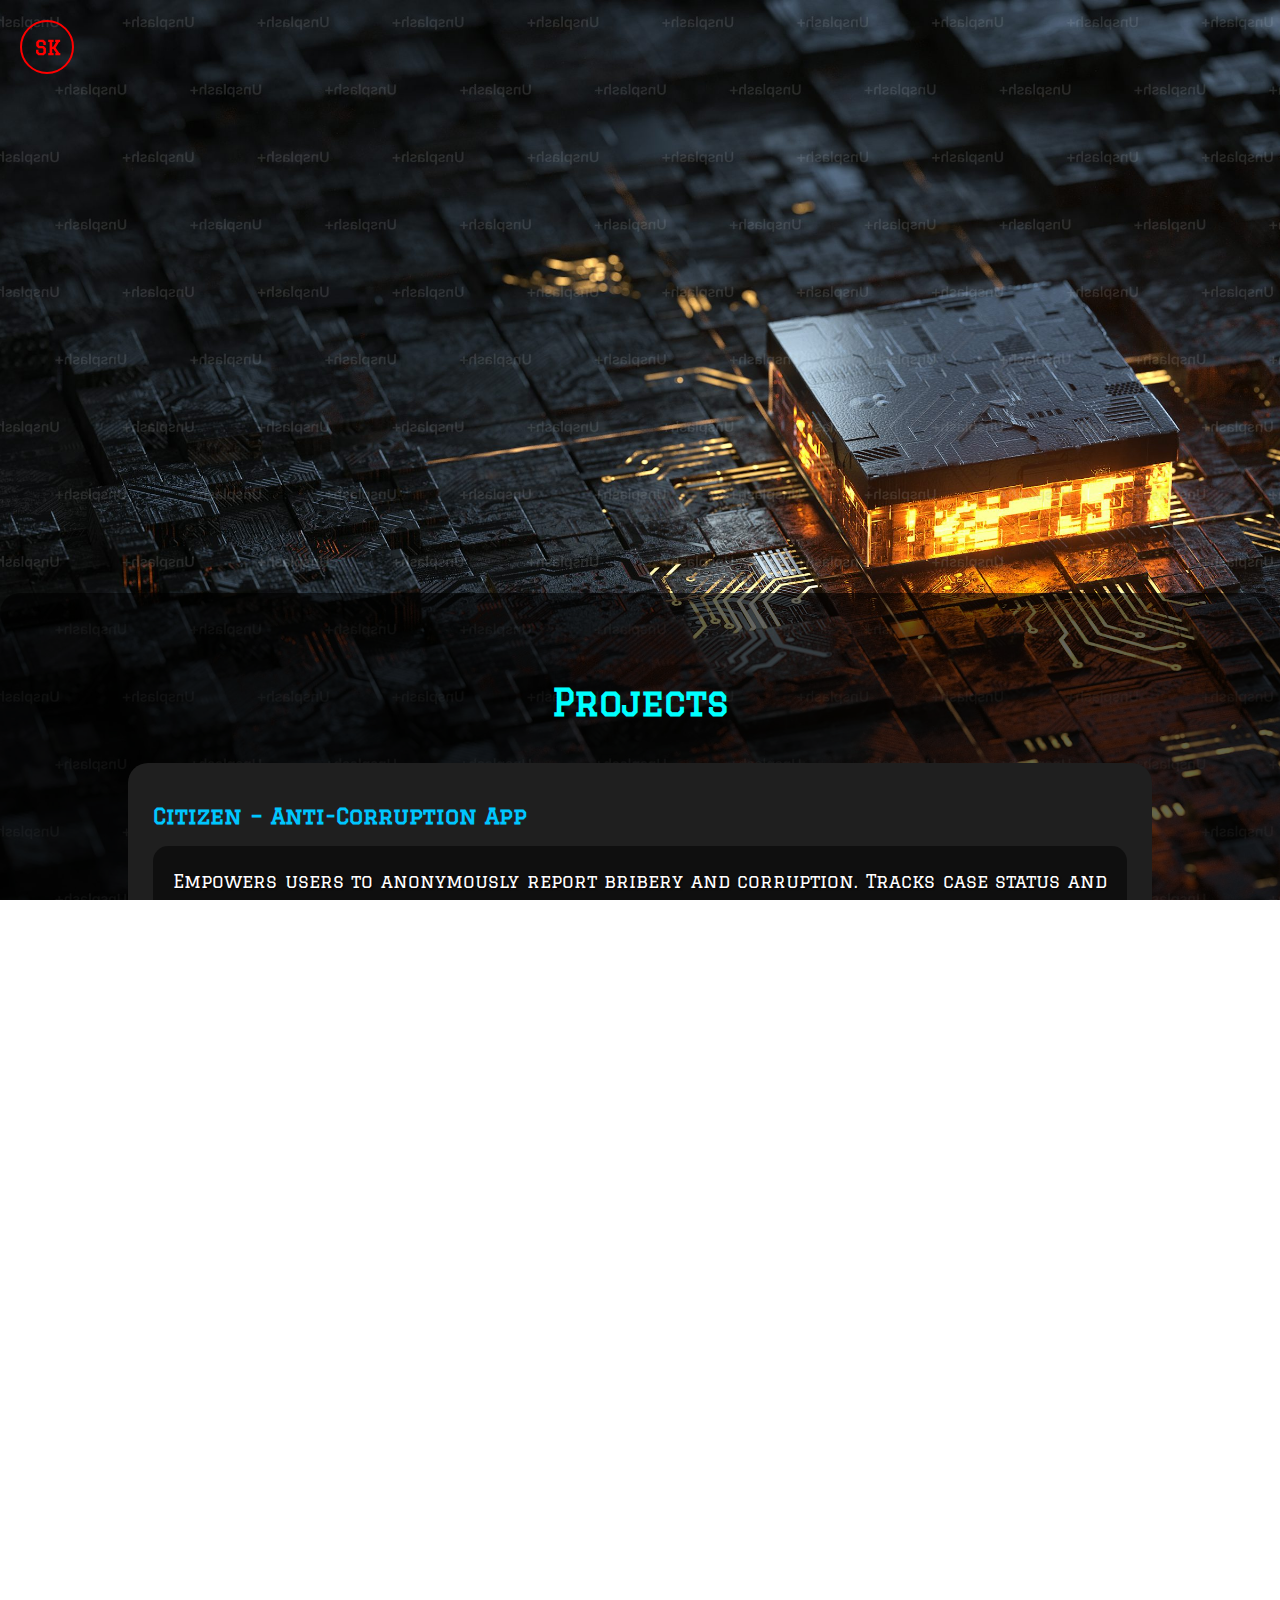
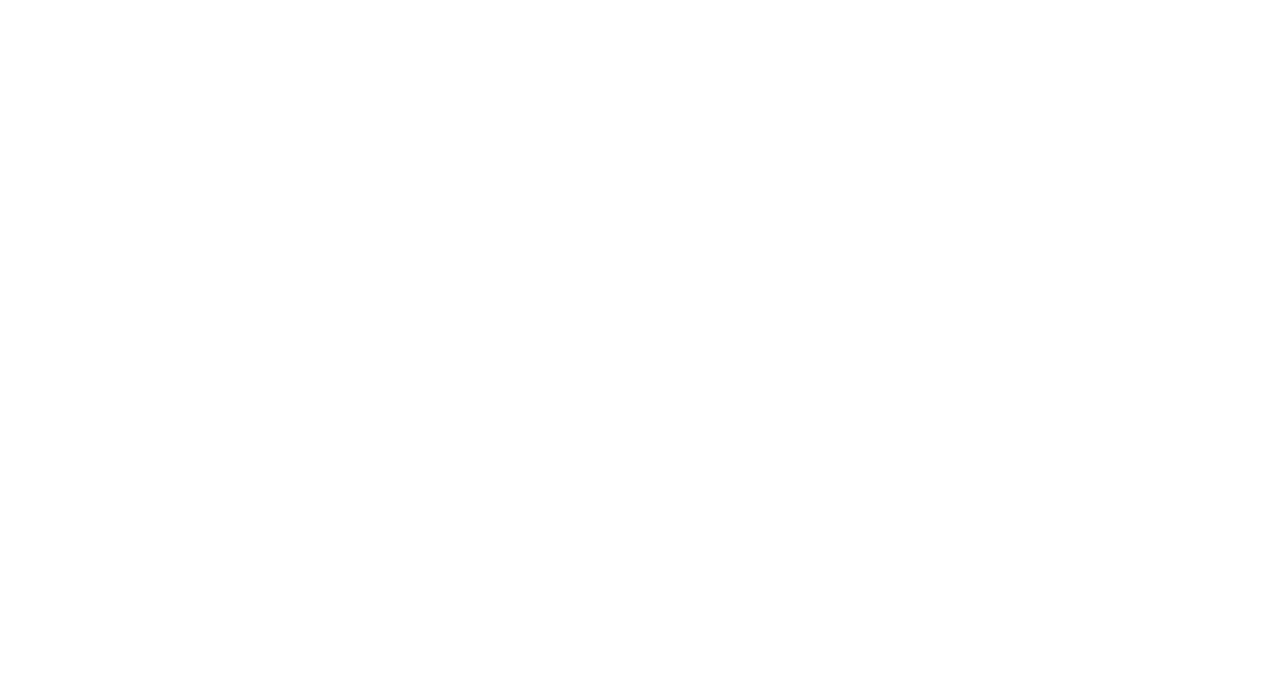
==== about.html @ 1c2001ba "Update about.html" ====
<!DOCTYPE html>
<html lang="en">

<head>
    <meta charset="UTF-8" />
    <meta name="viewport" content="width=device-width, initial-scale=1.0" />
    <title>Santhosh Selva | Portfolio</title>
    <link href="https://fonts.googleapis.com/css2?family=Graduate&display=swap" rel="stylesheet" />
    <style>
        html,
        body {
            margin: 0;
            padding: 0;
            height: 100%;
            background: url('back.jpg') no-repeat center center fixed;
            background-size: cover;
            font-family: 'Graduate', sans-serif;
            overflow-x: hidden;
            color: white;
            scroll-behavior: smooth;
        }
        
        .logo {
            position: fixed;
            top: 20px;
            left: 20px;
            z-index: 9999;
        }
        
        .circle-nav {
            display: flex;
            align-items: center;
            justify-content: center;
            width: 50px;
            height: 50px;
            border-radius: 50%;
            border: 2px solid #ff0000;
            color: #ff0000;
            font-size: 20px;
            font-weight: bold;
            text-decoration: none;
            background: transparent;
        }
        
        .header {
            text-align: center;
            padding-top: 100px;
            animation: slideUp 2s ease-out forwards;
            opacity: 0;
        }
        
        @keyframes slideUp {
            0% {
                transform: translateY(100px);
                opacity: 0;
            }
            100% {
                transform: translateY(0);
                opacity: 1;
            }
        }
        
        h1 {
            font-size: 3.5rem;
            margin: 0;
            text-shadow: 2px 2px 5px black;
        }
        
        h3 {
            margin-top: 15px;
            font-size: 1.4rem;
        }
        
        .highlight {
            color: #00FFFF;
        }
        
        .content {
            padding: 0 10%;
            margin-top: 40px;
            animation: fadeIn 2s ease 2s forwards;
            opacity: 0;
        }
        
        @keyframes fadeIn {
            to {
                opacity: 1;
            }
        }
        
        p {
            font-size: 1.1rem;
            line-height: 1.8;
            text-align: justify;
            background: rgba(0, 0, 0, 0.5);
            padding: 20px;
            border-radius: 15px;
            text-shadow: 1px 1px 2px black;
        }
        
        .scroll-link {
            display: inline-block;
            margin-top: 20px;
            font-size: 18px;
            color: #00FFFF;
            text-decoration: underline;
            text-align: center;
            transition: color 0.3s;
        }
        
        .scroll-link:hover {
            color: #ffcc00;
        }
        
        .projects-section {
            padding: 60px 10%;
            margin-top: 60px;
            background: rgba(0, 0, 0, 0.6);
            border-radius: 20px;
        }
        
        .projects-section h2 {
            text-align: center;
            font-size: 36px;
            margin-bottom: 40px;
            color: #00FFFF;
        }
        
        .project-card {
            background-color: #1f1f1f;
            padding: 25px;
            border-radius: 20px;
            margin-bottom: 20px;
        }
        
        .project-card h3 {
            color: #00c6ff;
            margin-bottom: 10px;
        }
        
        @media screen and (max-width: 768px) {
            h1 {
                font-size: 2.5rem;
            }
            h3 {
                font-size: 1.1rem;
            }
            .circle-nav {
                width: 40px;
                height: 40px;
                font-size: 16px;
            }
            p {
                font-size: 1rem;
                padding: 15px;
            }
            .projects-section h2 {
                font-size: 28px;
            }
        }
    </style>
</head>

<body>

    <!-- Fixed SK logo -->
    <div class="logo">
        <a href="index.html" class="circle-nav">SK</a>
    </div>

    <!-- Header -->
    <div class="header">
        <h1>SANTHOSH KUMAR</h1>
        <h3><span class="highlight">AIDS Student</span> | <span class="highlight">Developer</span> | <span class="highlight">Music Composer</span></h3>
    </div>

    <!-- About Section -->
    <div class="content" id="about">
        <p>
            Hello! I'm Santhosh Selva, a passionate engineering student currently in my pre-final year. I have a deep interest in technology, innovation, and making a positive impact on society...
            <br><br> I aim to use my skills to create meaningful solutions that benefit society and help solve real-world problems. In all my professional endeavors, I prioritize collaboration, creativity, and making a tangible difference.
        </p>

        <!-- Scroll to Projects Button -->
        <div style="text-align: center;">
            <a href="#projects" class="scroll-link">View My Projects ↓</a>
        </div>
    </div>

    <!-- Projects Section -->
    <div class="projects-section" id="projects">
        <h2>Projects</h2>

        <div class="project-card">
            <h3>Citizen – Anti-Corruption App</h3>
            <p>Empowers users to anonymously report bribery and corruption. Tracks case status and ensures privacy.</p>
        </div>

        <div class="project-card">
            <h3>Aadhaar-Linked Alcohol Regulation System</h3>
            <p>Biometric system to limit alcohol purchases based on health safety and consumption history.</p>
        </div>

        <div class="project-card">
            <h3>Edu Guard – College Info Chatbot</h3>
            <p>Web app chatbot helping students find colleges by fee, placements, hostel, food, etc., with real-time updates.</p>
        </div>

        <div class="project-card">
            <h3>Nilam – Farmer to Customer App</h3>
            <p>Connects farmers with local customers directly. Allows farmers to set prices and post produce details.</p>
        </div>

        <div class="project-card">
            <h3>Traffic Monitoring Demo</h3>
            <p>Camera-based traffic demo to visualize and present smart traffic control ideas for hackathons/judges.</p>
        </div>

        <div class="project-card">
            <h3>Deepfake Detection Model <span style="color: #ff9800;">(In Progress)</span></h3>
            <p>AI model idea to identify manipulated media and differentiate real from deepfake videos.</p>
        </div>
    </div>

</body>

</html>
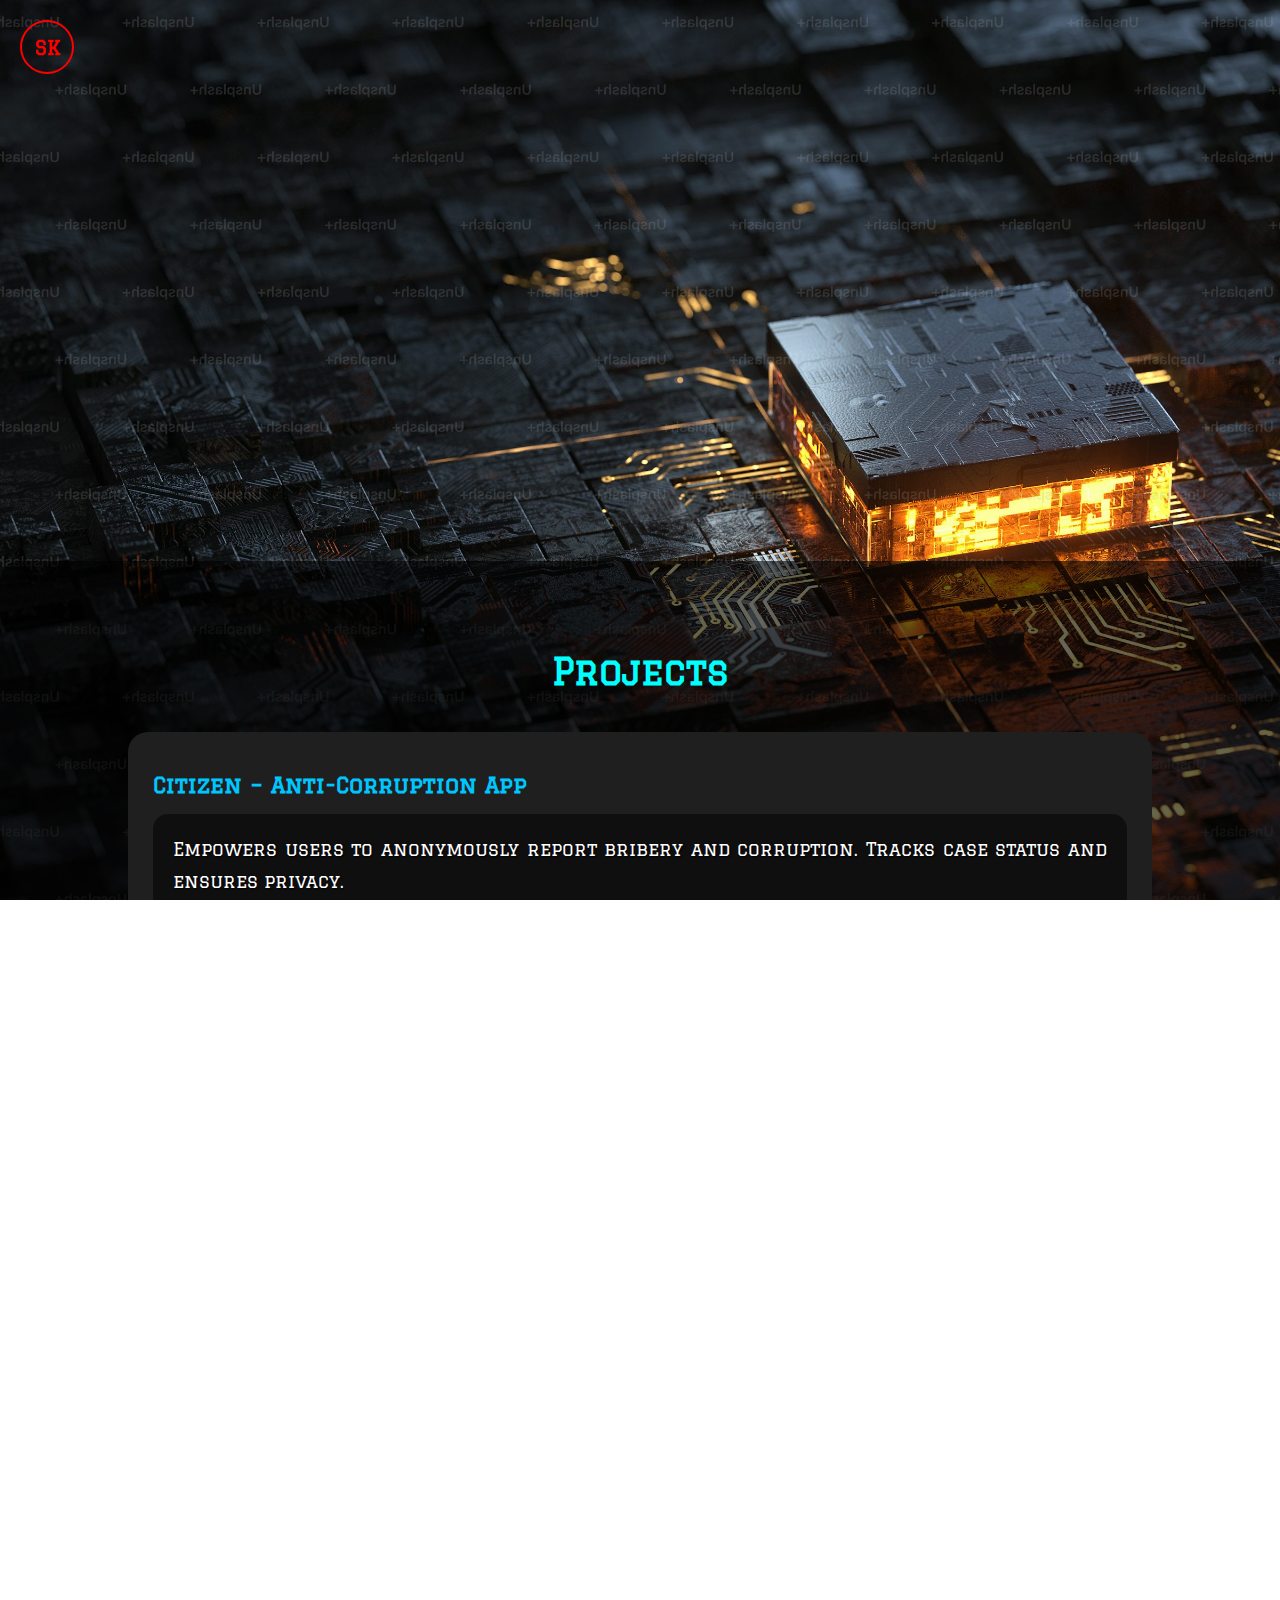
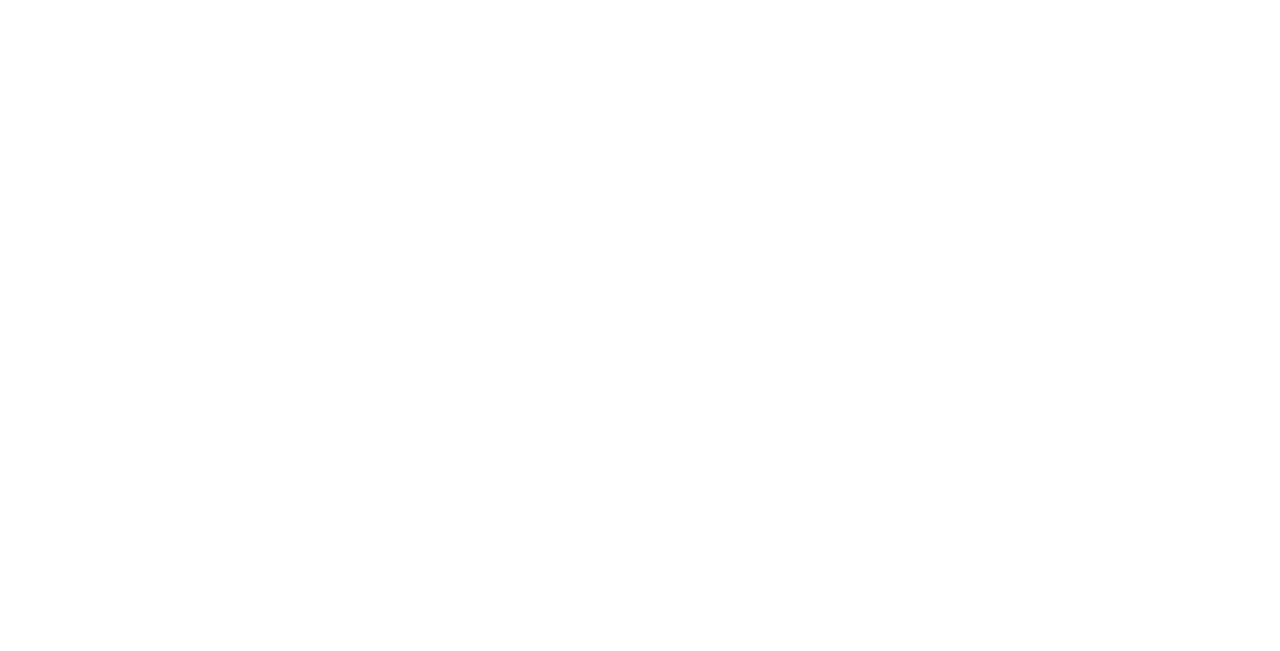
==== commit e9402961: "Update about.html" ====
--- a/about.html
+++ b/about.html
@@ -177,8 +177,8 @@
     <!-- About Section -->
     <div class="content" id="about">
         <p>
-            Hello! I'm Santhosh Selva, a passionate engineering student currently in my pre-final year. I have a deep interest in technology, innovation, and making a positive impact on society...
-            <br><br> I aim to use my skills to create meaningful solutions that benefit society and help solve real-world problems. In all my professional endeavors, I prioritize collaboration, creativity, and making a tangible difference.
+            Hello! I'm Santhosh, a passionate engineering student currently in my pre-final year. I have a deep interest in technology, innovation, and making a positive impact on society...
+            <br><br> I aim to use my skills to create meaningful solutions that benefit society and help solve real-world problems. I prioritize collaboration, creativity, and making a tangible difference.
         </p>
 
         <!-- Scroll to Projects Button -->
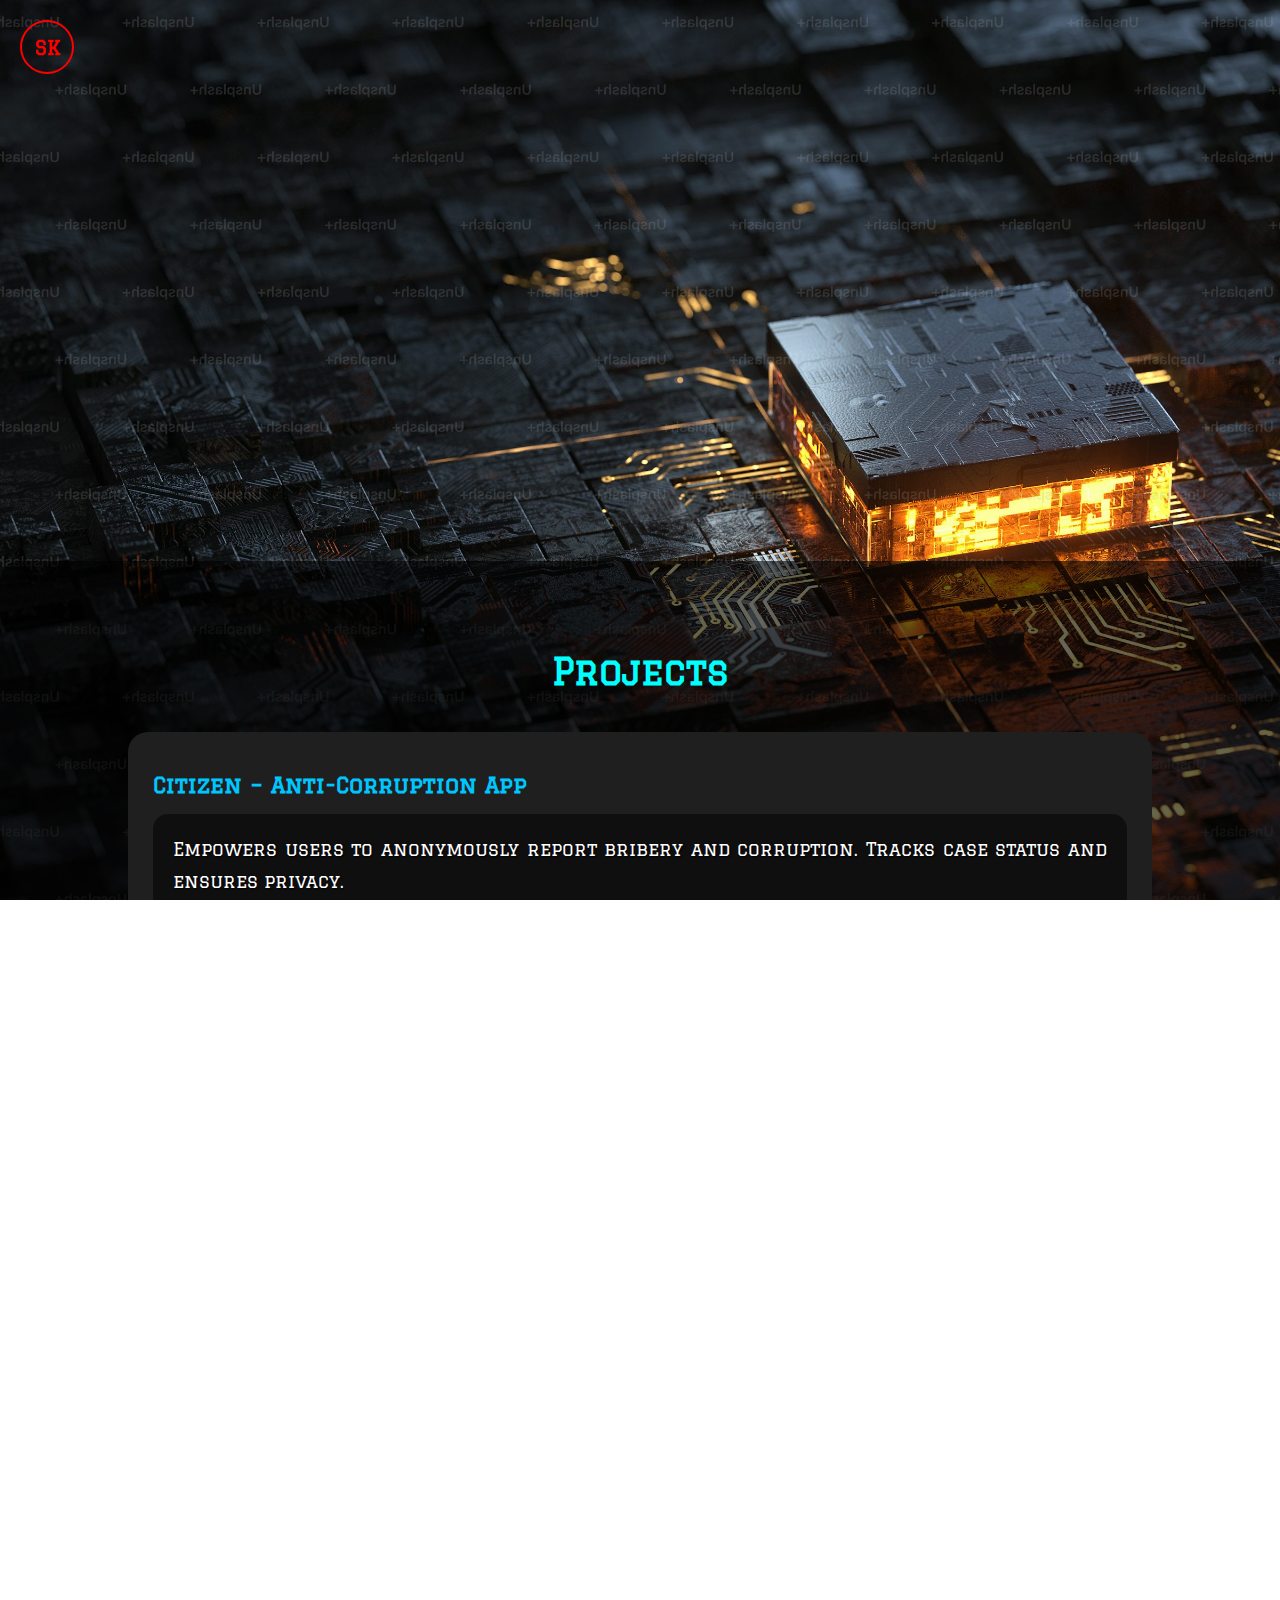
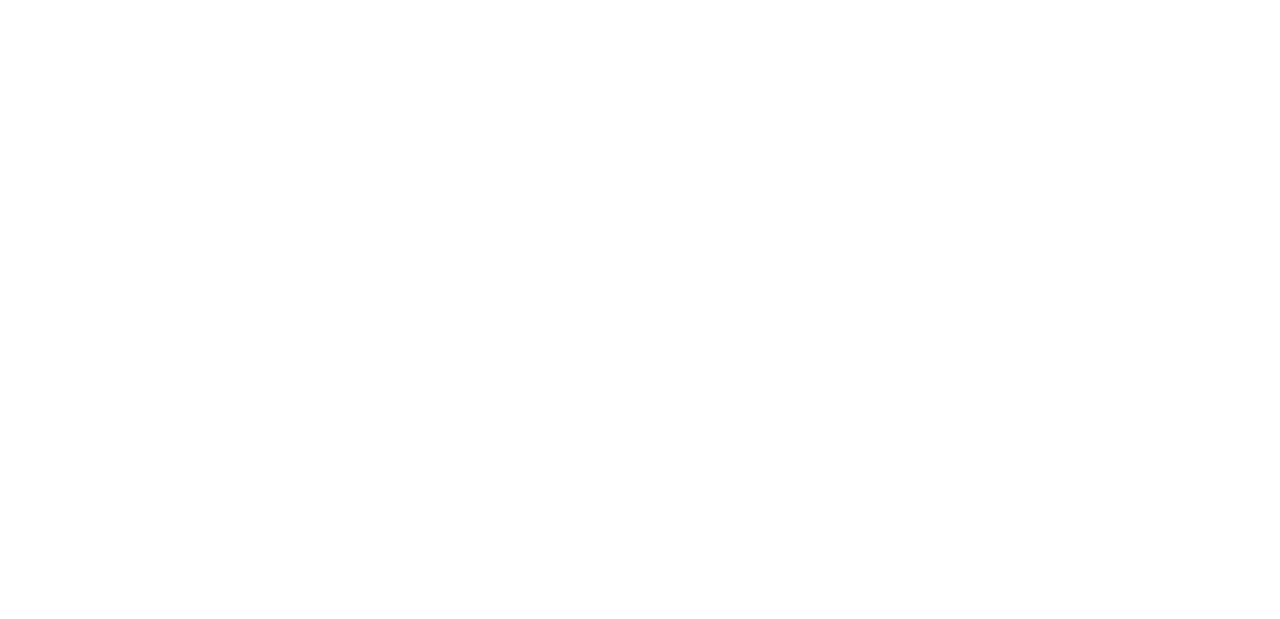
==== commit f3b59d01: "Update about.html" ====
--- a/about.html
+++ b/about.html
@@ -213,7 +213,7 @@
 
         <div class="project-card">
             <h3>Traffic Monitoring Demo</h3>
-            <p>Camera-based traffic demo to visualize and present smart traffic control ideas for hackathons/judges.</p>
+            <p>Camera-based traffic demo to visualize and present smart traffic control</p>
         </div>
 
         <div class="project-card">
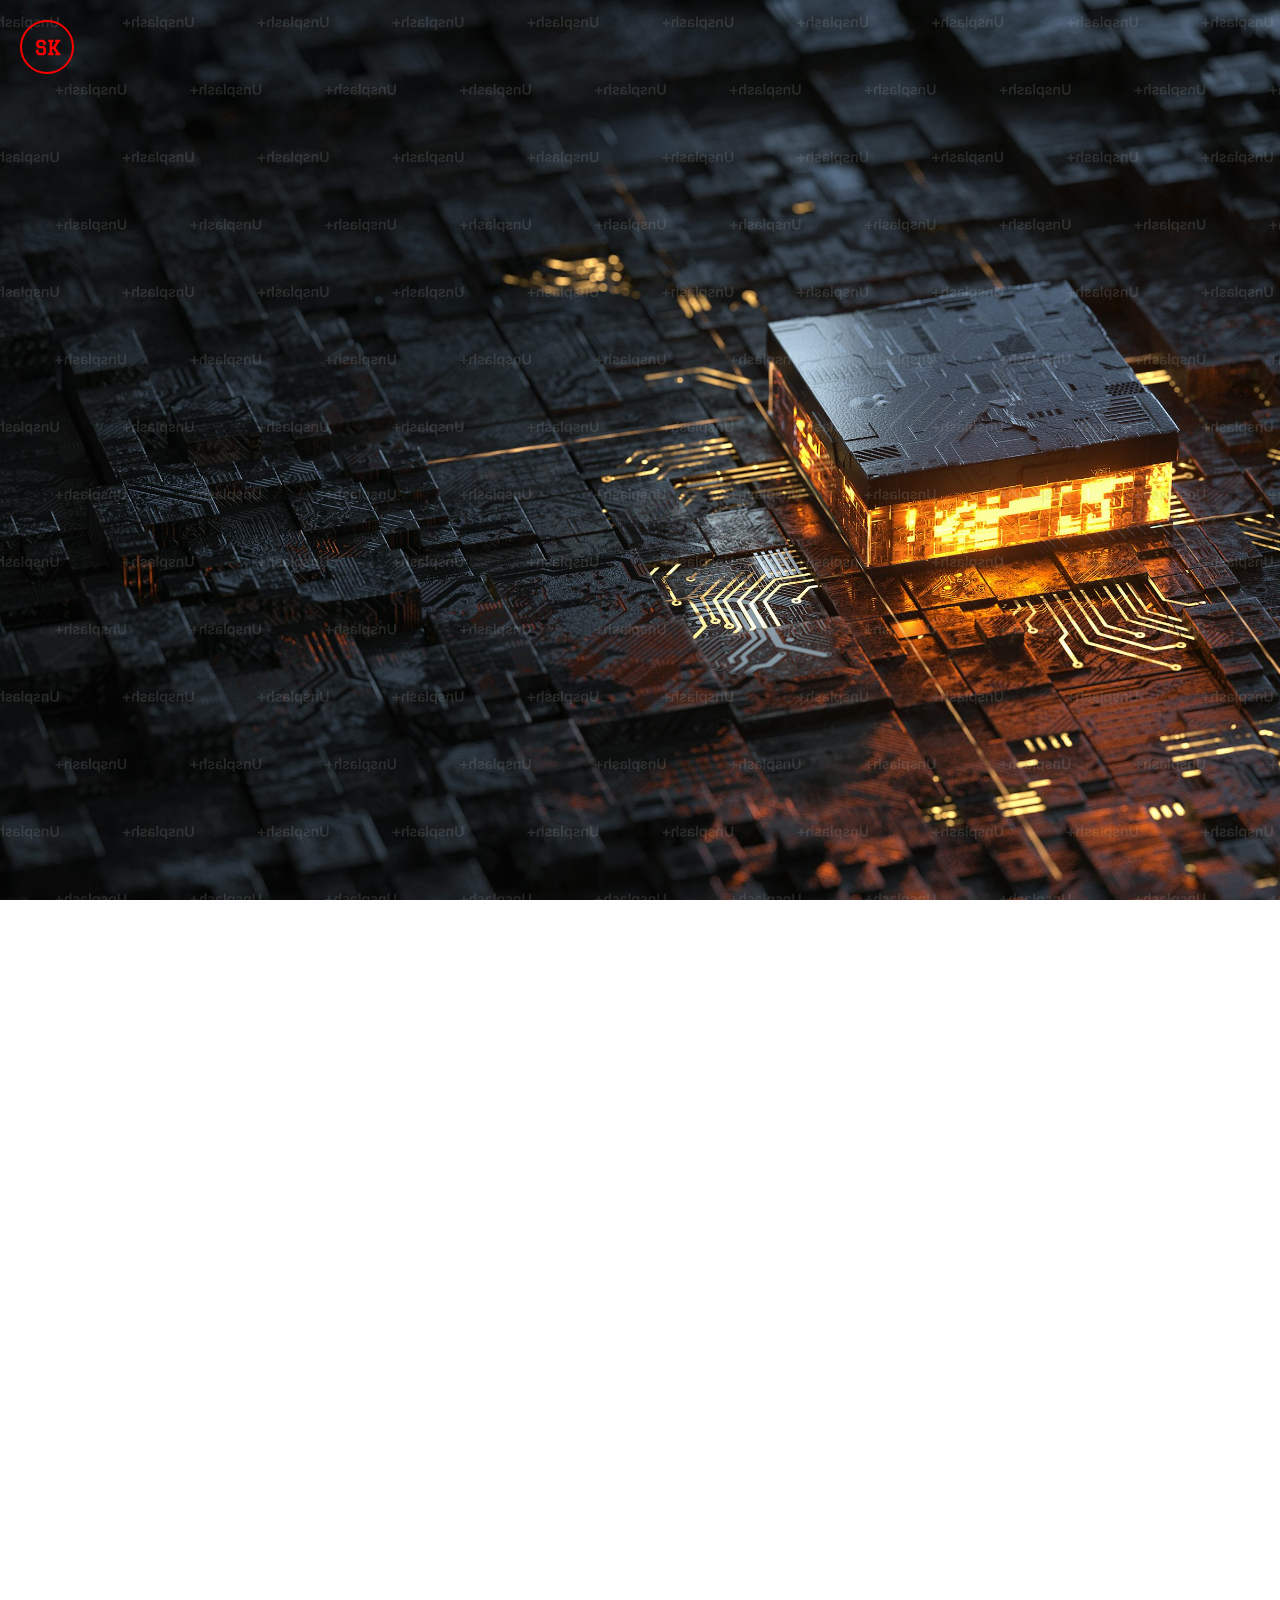
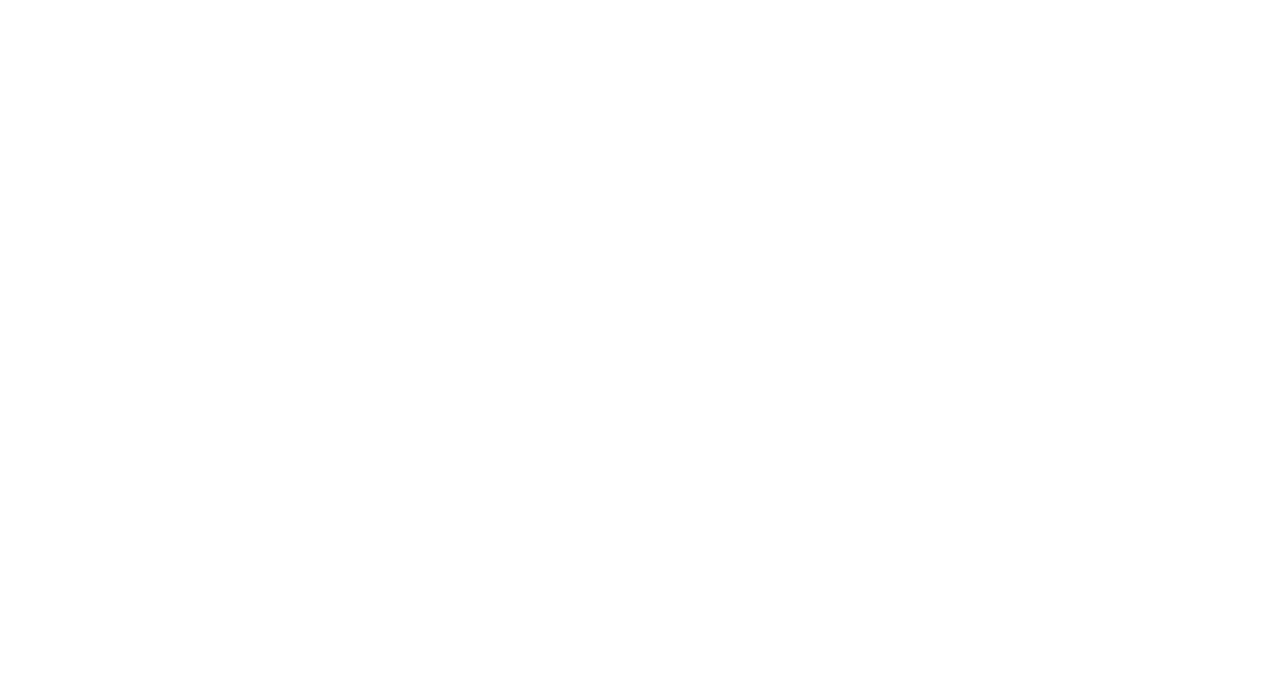
==== commit cd8671c6: "Update about.html" ====
--- a/about.html
+++ b/about.html
@@ -111,12 +111,26 @@
         .scroll-link:hover {
             color: #ffcc00;
         }
+        /* Projects Section Styling */
         
         .projects-section {
             padding: 60px 10%;
             margin-top: 60px;
             background: rgba(0, 0, 0, 0.6);
             border-radius: 20px;
+            animation: floatSection 2s ease-out forwards;
+            opacity: 0;
+        }
+        
+        @keyframes floatSection {
+            0% {
+                transform: translateY(50px);
+                opacity: 0;
+            }
+            100% {
+                transform: translateY(0);
+                opacity: 1;
+            }
         }
         
         .projects-section h2 {
@@ -131,6 +145,19 @@
             padding: 25px;
             border-radius: 20px;
             margin-bottom: 20px;
+            animation: floatProject 1s ease-in-out infinite;
+        }
+        
+        @keyframes floatProject {
+            0% {
+                transform: translateY(0px);
+            }
+            50% {
+                transform: translateY(-8px);
+            }
+            100% {
+                transform: translateY(0px);
+            }
         }
         
         .project-card h3 {
@@ -158,6 +185,21 @@
                 font-size: 28px;
             }
         }
+        
+        .project-card {
+            background-color: #1f1f1f;
+            padding: 25px;
+            border-radius: 20px;
+            margin-bottom: 20px;
+            animation: floatProject 4s ease-in-out infinite;
+            transition: transform 0.3s ease, box-shadow 0.3s ease;
+        }
+        
+        .project-card:hover,
+        .project-card:active {
+            transform: scale(1.03);
+            box-shadow: 0 0 25px #00ffff80;
+        }
     </style>
 </head>
 
@@ -177,8 +219,8 @@
     <!-- About Section -->
     <div class="content" id="about">
         <p>
-            Hello! I'm Santhosh, a passionate engineering student currently in my pre-final year. I have a deep interest in technology, innovation, and making a positive impact on society...
-            <br><br> I aim to use my skills to create meaningful solutions that benefit society and help solve real-world problems. I prioritize collaboration, creativity, and making a tangible difference.
+            Hello! I'm Santhosh Selva, a passionate engineering student currently in my pre-final year. I have a deep interest in technology, innovation, and making a positive impact on society...
+            <br><br> I aim to use my skills to create meaningful solutions that benefit society and help solve real-world problems. In all my professional endeavors, I prioritize collaboration, creativity, and making a tangible difference.
         </p>
 
         <!-- Scroll to Projects Button -->
@@ -213,7 +255,7 @@
 
         <div class="project-card">
             <h3>Traffic Monitoring Demo</h3>
-            <p>Camera-based traffic demo to visualize and present smart traffic control</p>
+            <p>Camera-based traffic demo to visualize and present smart traffic control ideas for hackathons/judges.</p>
         </div>
 
         <div class="project-card">
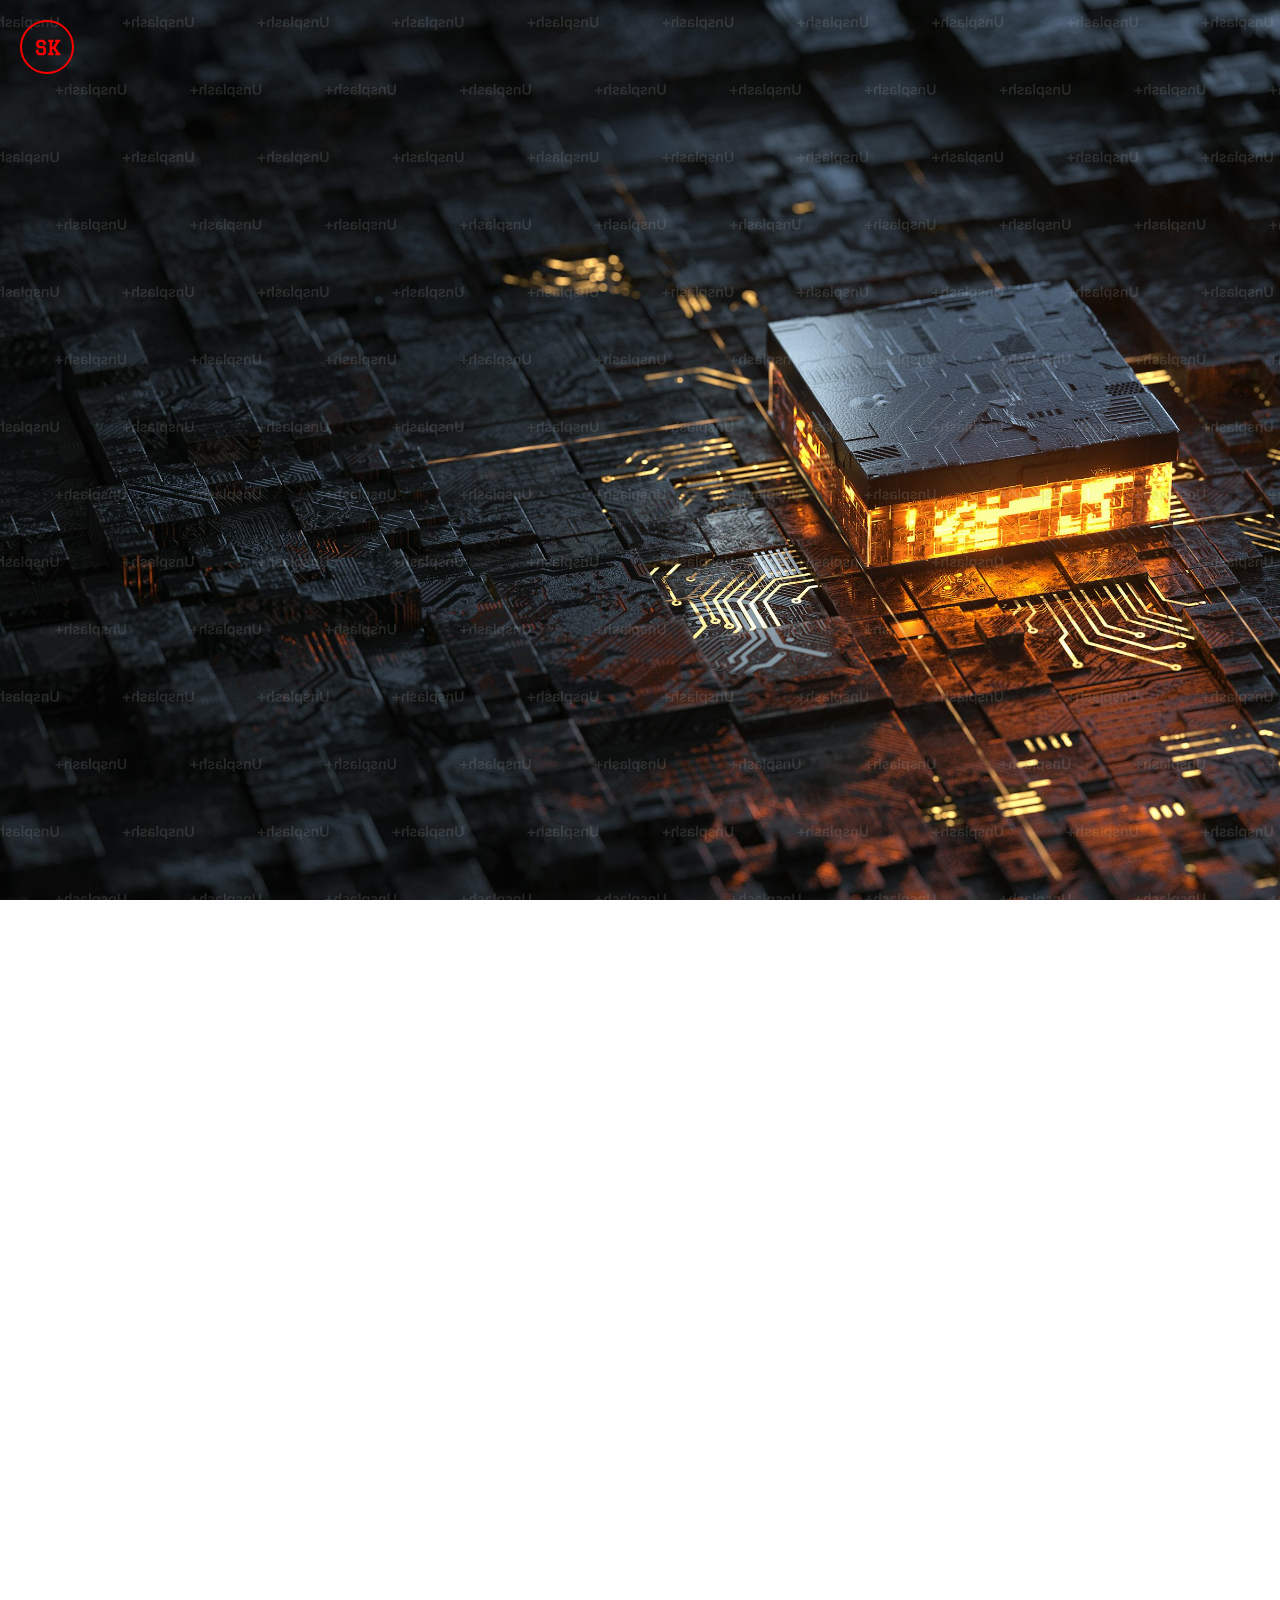
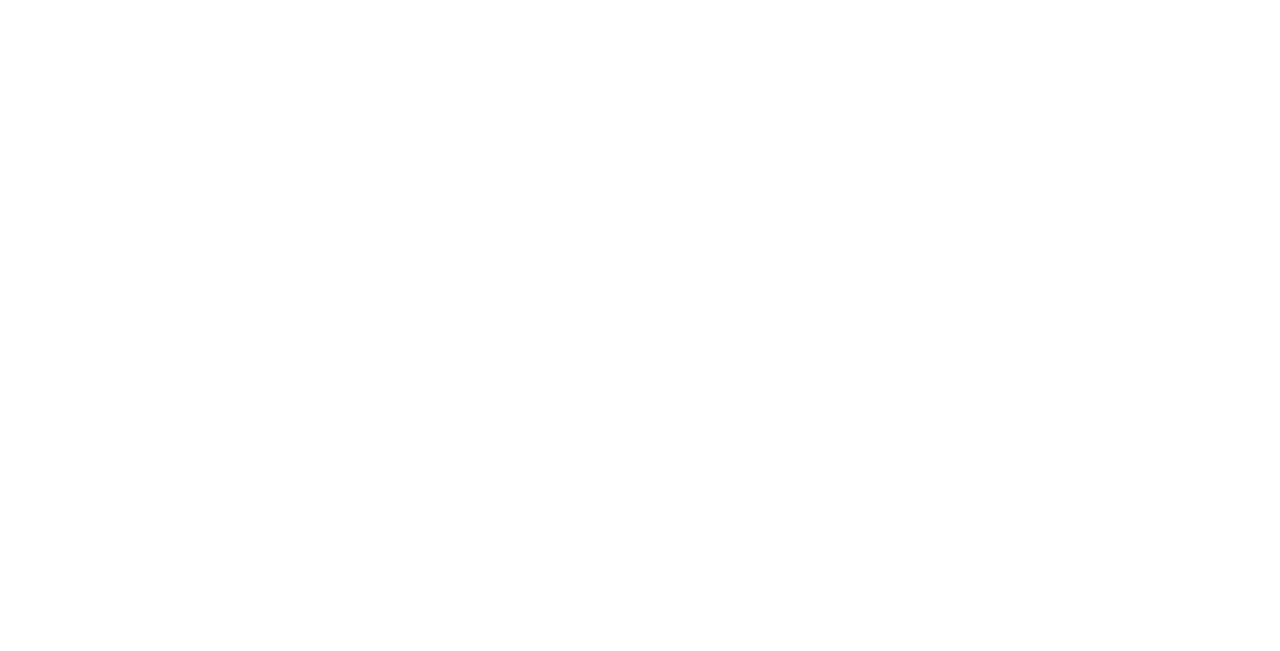
==== commit 47ded14f: "Update about.html" ====
--- a/about.html
+++ b/about.html
@@ -213,14 +213,14 @@
     <!-- Header -->
     <div class="header">
         <h1>SANTHOSH KUMAR</h1>
-        <h3><span class="highlight">AIDS Student</span> | <span class="highlight">Developer</span> | <span class="highlight">Music Composer</span></h3>
+        <h3><span class="highlight">AIDS Student</span> | <span class="highlight">Developer</span> | <span class="highlight">Film Maker</span></h3>
     </div>
 
     <!-- About Section -->
     <div class="content" id="about">
         <p>
-            Hello! I'm Santhosh Selva, a passionate engineering student currently in my pre-final year. I have a deep interest in technology, innovation, and making a positive impact on society...
-            <br><br> I aim to use my skills to create meaningful solutions that benefit society and help solve real-world problems. In all my professional endeavors, I prioritize collaboration, creativity, and making a tangible difference.
+            Hello! I'm Santhosh, a passionate engineering student currently in my pre-final year. I have a deep interest in technology, innovation, and making a positive impact on society...
+            <br><br> I aim to use my skills to create meaningful solutions that benefit society and help solve real-world problems.
         </p>
 
         <!-- Scroll to Projects Button -->
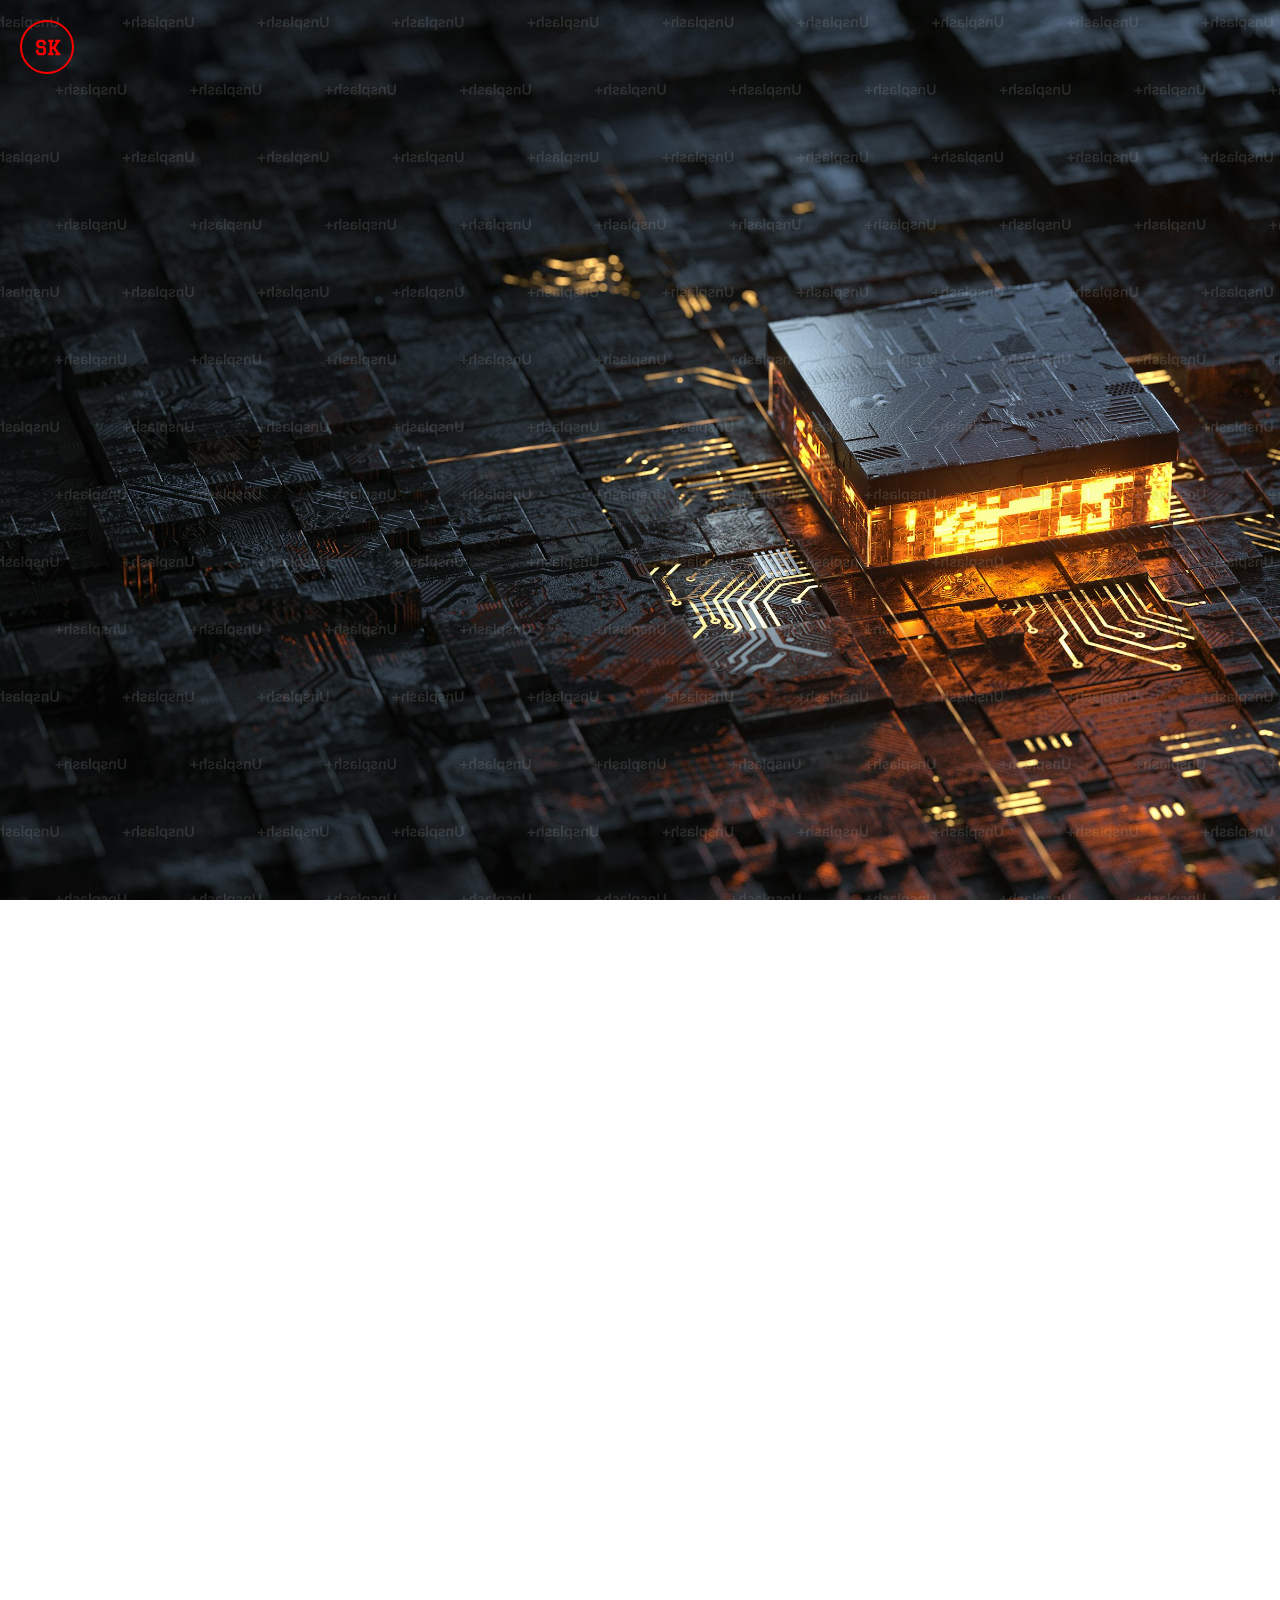
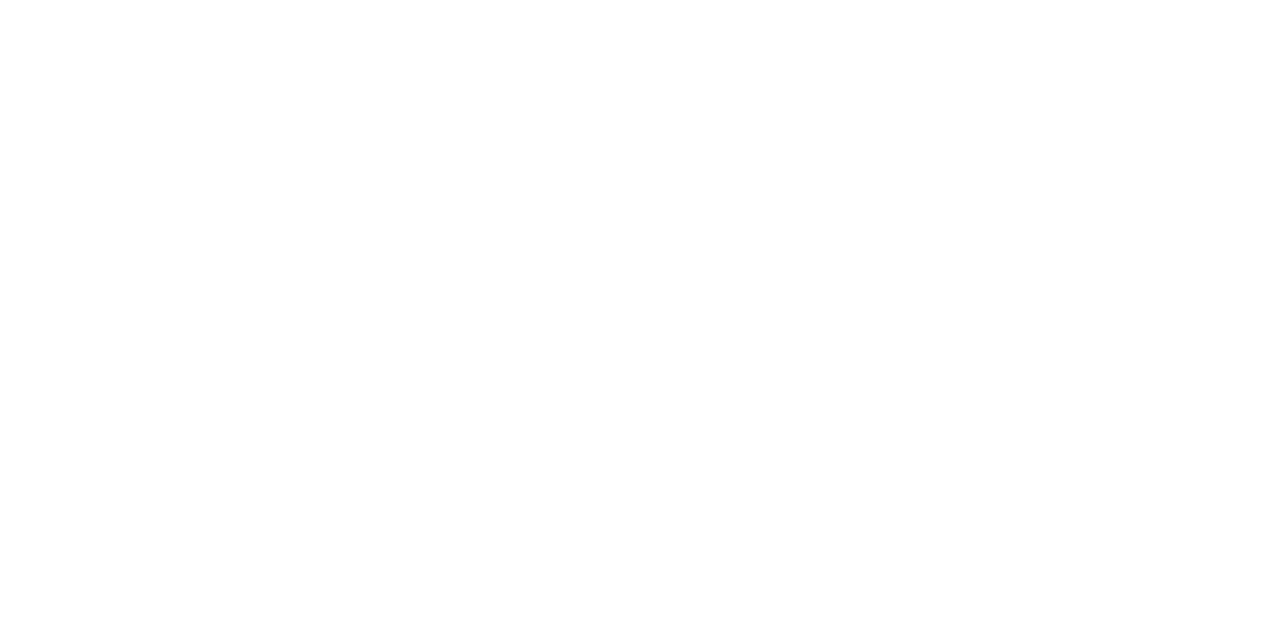
==== commit 431d7c54: "Update about.html" ====
--- a/about.html
+++ b/about.html
@@ -72,7 +72,7 @@
         }
         
         .highlight {
-            color: #00FFFF;
+            color: #ff0000;
         }
         
         .content {
@@ -99,17 +99,16 @@
         }
         
         .scroll-link {
-            display: inline-block;
             margin-top: 20px;
             font-size: 18px;
-            color: #00FFFF;
+            color: #ffcc00;
             text-decoration: underline;
             text-align: center;
             transition: color 0.3s;
         }
         
         .scroll-link:hover {
-            color: #ffcc00;
+            color: #ff0000;
         }
         /* Projects Section Styling */
         
@@ -137,7 +136,7 @@
             text-align: center;
             font-size: 36px;
             margin-bottom: 40px;
-            color: #00FFFF;
+            color: white;
         }
         
         .project-card {
@@ -220,7 +219,7 @@
     <div class="content" id="about">
         <p>
             Hello! I'm Santhosh, a passionate engineering student currently in my pre-final year. I have a deep interest in technology, innovation, and making a positive impact on society...
-            <br><br> I aim to use my skills to create meaningful solutions that benefit society and help solve real-world problems.
+            <br><br> My passion for filmmaking helps me think outside the box, sparking creative project ideas and enhancing my problem-solving skills..
         </p>
 
         <!-- Scroll to Projects Button -->
